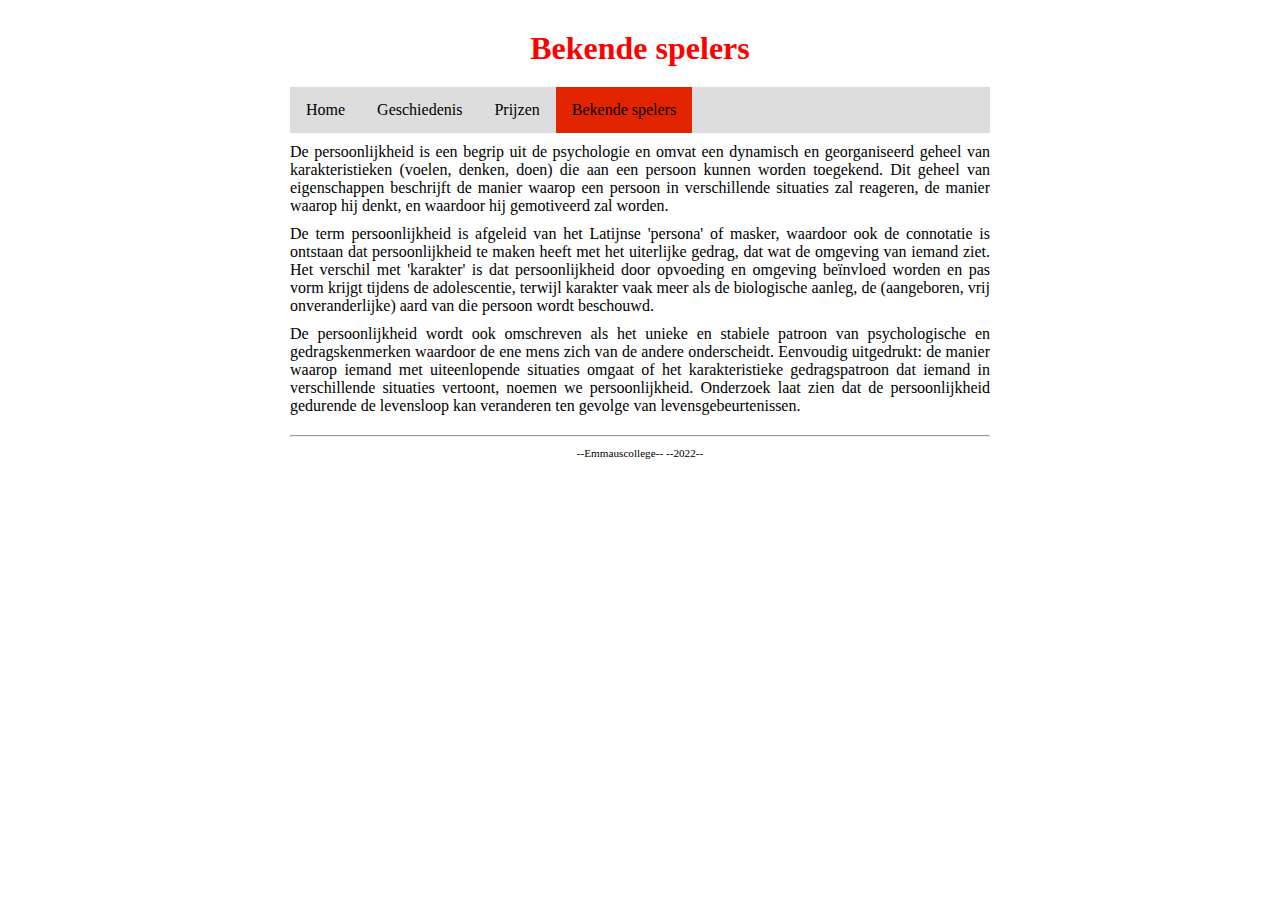
==== Bekende spelers.html @ 32197fba "versie 2" ====
<!DOCTYPE html>

<html lang="nl">

<head>
  <link rel="stylesheet" href="style.css" />
  <title>Dit is een eenvoudige website</title>
  <meta charset="UTF-8" />
<style>
  h1 {color:red;}
</style>
</head>

<body>
  <div class="page">

    <header>
      <h1>Bekende spelers</h1>
    </header>

    <nav>
      <ul>
        <li><a href="index.html">Home</a></li>
        <li><a href="Geschiedenis.html">Geschiedenis</a> </li>
        <li><a href="Prijzen.html">Prijzen</a> </li>
        <li><a class="active" href="bekende spelers.html">Bekende spelers</a></li>
      </ul>
    </nav>

    <main>
      <p>De persoonlijkheid is een begrip uit de psychologie en omvat een dynamisch en georganiseerd geheel van
        karakteristieken (voelen, denken, doen) die aan een persoon kunnen worden toegekend. Dit geheel van
        eigenschappen beschrijft de manier waarop een persoon in verschillende situaties zal reageren, de manier waarop
        hij denkt, en waardoor hij gemotiveerd zal worden.</p>
      <p>De term persoonlijkheid is afgeleid van het Latijnse 'persona' of masker, waardoor ook de connotatie is
        ontstaan dat persoonlijkheid te maken heeft met het uiterlijke gedrag, dat wat de omgeving van iemand ziet. Het
        verschil met 'karakter' is dat persoonlijkheid door opvoeding en omgeving beïnvloed worden en pas vorm krijgt
        tijdens de adolescentie, terwijl karakter vaak meer als de biologische aanleg, de (aangeboren, vrij
        onveranderlijke) aard van die persoon wordt beschouwd.</p>
      <p>De persoonlijkheid wordt ook omschreven als het unieke en stabiele patroon van psychologische en
        gedragskenmerken waardoor de ene mens zich van de andere onderscheidt. Eenvoudig uitgedrukt: de manier waarop
        iemand met uiteenlopende situaties omgaat of het karakteristieke gedragspatroon dat iemand in verschillende
        situaties vertoont, noemen we persoonlijkheid. Onderzoek laat zien dat de persoonlijkheid gedurende de
        levensloop kan veranderen ten gevolge van levensgebeurtenissen.</p>
    </main>

    <footer>
      <hr />
      <p class="smalltext">--Emmauscollege-- --2022--</p>
    </footer>

  </div>
</body>

</html>
---- style.css ----
/* Instellingen om fouten te helpen vinden, uncomment om aan te zetten */

* {                                          /* geldt voor alles */
    /* border: 1px dotted black;         */  /* zorg dat elke box een gestippelde rand krijgt, zodat je de afmeting goed kunt zien, letop dat dit de layout soms kan wijzigen */
    /* background-color: rgba(0,0,0,5%); */  /* zorg dat elke box een doorzichtige donkere achtergrond krijgt, hoe meer boxen in elkaar hoe donkerder de achtergrondkleur */
}

/* Basisinstellingen voor alle pagina's, alleen aanpassen als je pro wilt worden */

html, body {                      /* geldt voor html en body */
  margin: 0px;                    /* standaard marge 0 */
  background-color: #ffffff;    /* achtergrondkleur lichtgrijs */
  color: #000000;               /* tekstkleur donkergrijs */
}  

body * {                          /* geldt voor alles in body */
  overflow: hidden;               /* zorgt dat DIV en andere block elementen de hoogte krijgt van wat erin zit (anders is het soms 0) */
  box-sizing: border-box;         /* zorg dat border meetelt bij de width en height van boxen */
  margin: 0px;                    /* standaard marge 0 */
}

/* Indeling voor alle pagina's */

.page {
  width: 700px;                   /* vaste breedte van 700 pixels */
  margin: 10px auto;              /* boven en onder 0 pixels marge, links en rechts marge gelijk verdeeld (gecentreerd) */
}

header, footer {                  /* geldt voor header en footer */
  margin: 10px 0px;
}

main {                       
  text-align: justify;            /* tekst uitvullen */}

h1, h2, h3 {                      /* geldt voor h1 en h2 en h3 */
  margin: 10px 0px;
  text-align: center;             /* tekst centreren */
} 

p {
  margin: 10px 0px;
  text-align: justify;            /* tekst links en rechts uitvullen */
}

/* Indeling voor hoofd pagina */

.kolomLinks {
  float:left;
  width:250px;
  padding-right:15px;           /* afstand tussen plaatje en rechterkolom */
}
.kolomRechts {
  float:left;
  width: 450px;
}
.kolomStop {
  clear:both;                   /* stop met floaten */
}

/* Opmaak voor alle pagina's */

h1, h2, h3 {
      color: #ff4013;
}

.smalltext {
    text-align: center;
    font-size: 0.7em;
}

a {
    color: #94e3fe;
    text-decoration: none;
}

a:hover {
    text-decoration: underline;
}


/* Navigatiebalk voor alle pagina's */
nav ul {
    list-style-type: none;
    margin: auto;
    padding: 0;
    background-color: #dddddd;
    overflow: hidden;
}

nav ul li {
    float: left;
}

nav li a {
    display: block;
    color: #000000;
    text-align: center;
    padding: 14px 16px;
    text-decoration: none;
}

nav li a:hover {
    background-color: #aaaaaa;
}

nav li a.active {
    background-color: #e32400;
}
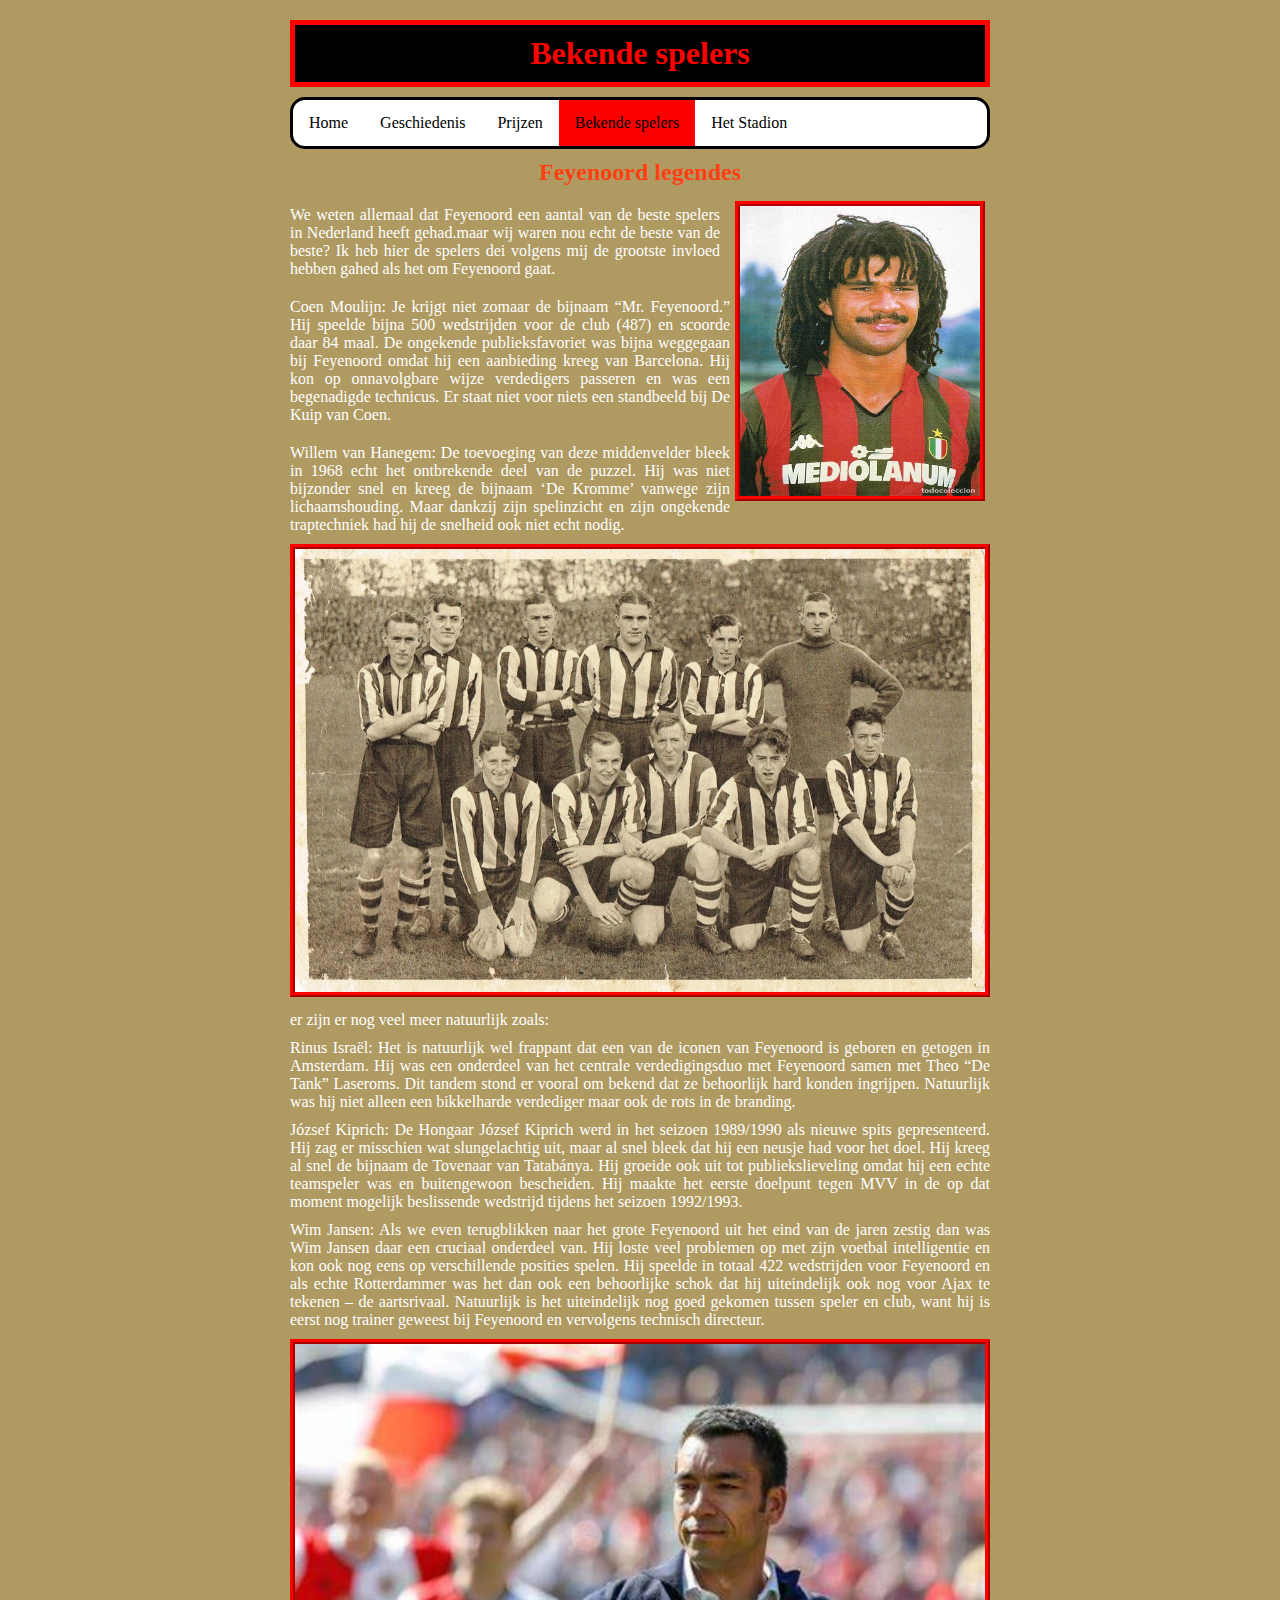
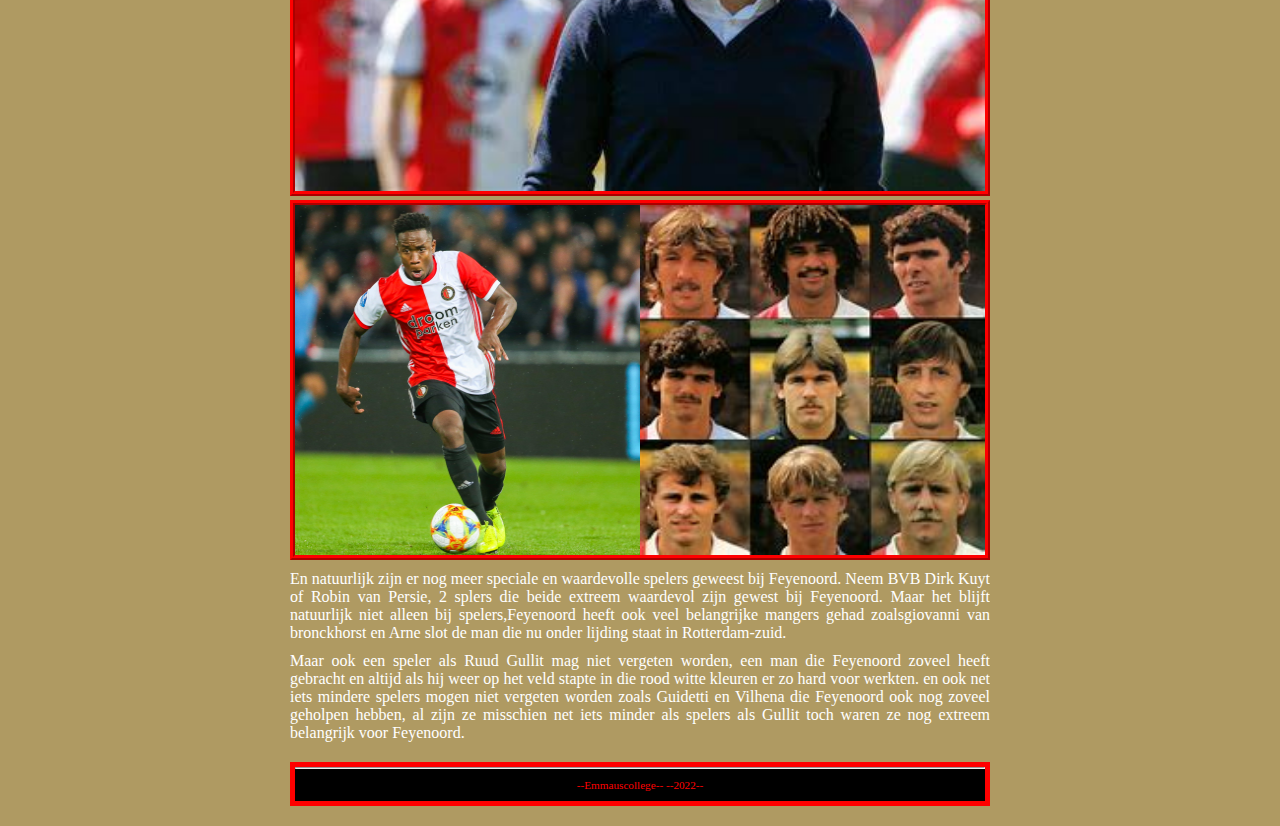
==== commit 243c2163: "extra save voor de zekerheid" ====
--- a/Bekende spelers.html
+++ b/Bekende spelers.html
@@ -23,25 +23,65 @@
         <li><a href="index.html">Home</a></li>
         <li><a href="Geschiedenis.html">Geschiedenis</a> </li>
         <li><a href="Prijzen.html">Prijzen</a> </li>
-        <li><a class="active" href="bekende spelers.html">Bekende spelers</a></li>
+        <li><a class="active" href="Bekende spelers.html">Bekende spelers</a></li>
+        <li><a href="hetstadion.html">Het Stadion</a></li>
       </ul>
     </nav>
 
     <main>
-      <p>De persoonlijkheid is een begrip uit de psychologie en omvat een dynamisch en georganiseerd geheel van
-        karakteristieken (voelen, denken, doen) die aan een persoon kunnen worden toegekend. Dit geheel van
-        eigenschappen beschrijft de manier waarop een persoon in verschillende situaties zal reageren, de manier waarop
-        hij denkt, en waardoor hij gemotiveerd zal worden.</p>
-      <p>De term persoonlijkheid is afgeleid van het Latijnse 'persona' of masker, waardoor ook de connotatie is
-        ontstaan dat persoonlijkheid te maken heeft met het uiterlijke gedrag, dat wat de omgeving van iemand ziet. Het
-        verschil met 'karakter' is dat persoonlijkheid door opvoeding en omgeving beïnvloed worden en pas vorm krijgt
-        tijdens de adolescentie, terwijl karakter vaak meer als de biologische aanleg, de (aangeboren, vrij
-        onveranderlijke) aard van die persoon wordt beschouwd.</p>
-      <p>De persoonlijkheid wordt ook omschreven als het unieke en stabiele patroon van psychologische en
-        gedragskenmerken waardoor de ene mens zich van de andere onderscheidt. Eenvoudig uitgedrukt: de manier waarop
-        iemand met uiteenlopende situaties omgaat of het karakteristieke gedragspatroon dat iemand in verschillende
-        situaties vertoont, noemen we persoonlijkheid. Onderzoek laat zien dat de persoonlijkheid gedurende de
-        levensloop kan veranderen ten gevolge van levensgebeurtenissen.</p>
+      <h2> Feyenoord legendes</h2>
+     <img class="kolomgullit"
+          src= "afbeeldingen/gullit.jpg"
+          alt= "Feyenoord logo's">
+      
+    <div id="kopje">  <p>
+We weten allemaal dat Feyenoord een aantal van de beste spelers in Nederland heeft gehad.maar wij waren nou echt de beste van de beste? Ik heb hier de spelers dei volgens mij de grootste invloed hebben gahed als het om Feyenoord gaat.
+</p></div>
+     
+      <div><p> Coen Moulijn:
+
+Je krijgt niet zomaar de bijnaam “Mr. Feyenoord.” Hij speelde bijna 500 wedstrijden voor de club (487) en scoorde daar 84 maal. De ongekende publieksfavoriet was bijna weggegaan bij Feyenoord omdat hij een aanbieding kreeg van Barcelona. Hij kon op onnavolgbare wijze verdedigers passeren en was een begenadigde technicus. Er staat niet voor niets een standbeeld bij De Kuip van Coen.
+</p> </div> <p>Willem van Hanegem:
+
+De toevoeging van deze middenvelder bleek in 1968 echt het ontbrekende deel van de puzzel. Hij was niet bijzonder snel en kreeg de bijnaam ‘De Kromme’ vanwege zijn lichaamshouding. Maar dankzij zijn spelinzicht en zijn ongekende traptechniek had hij de snelheid ook niet echt nodig.</p>
+     
+      
+
+      <img class="kolommidden"
+        src="afbeeldingen/oudefeyenoord.jpg">
+      
+      <p> er zijn er nog veel meer natuurlijk zoals: </p>
+      <p>Rinus Israël:
+
+Het is natuurlijk wel frappant dat een van de iconen van Feyenoord is geboren en getogen in Amsterdam. Hij was een onderdeel van het centrale verdedigingsduo met Feyenoord samen met Theo “De Tank” Laseroms. Dit tandem stond er vooral om bekend dat ze behoorlijk hard konden ingrijpen. Natuurlijk was hij niet alleen een bikkelharde verdediger maar ook de rots in de branding.</p>
+ <p> József Kiprich:
+
+De Hongaar József Kiprich werd in het seizoen 1989/1990 als nieuwe spits gepresenteerd. Hij zag er misschien wat slungelachtig uit, maar al snel bleek dat hij een neusje had voor het doel. Hij kreeg al snel de bijnaam de Tovenaar van Tatabánya. Hij groeide ook uit tot publiekslieveling omdat hij een echte teamspeler was en buitengewoon bescheiden. Hij maakte het eerste doelpunt tegen MVV in de op dat moment mogelijk beslissende wedstrijd tijdens het seizoen 1992/1993.
+ </p>     
+    <p>Wim Jansen:
+
+Als we even terugblikken naar het grote Feyenoord uit het eind van de jaren zestig dan was Wim Jansen daar een cruciaal onderdeel van. Hij loste veel problemen op met zijn voetbal intelligentie en kon ook nog eens op verschillende posities spelen. Hij speelde in totaal 422 wedstrijden voor Feyenoord en als echte Rotterdammer was het dan ook een behoorlijke schok dat hij uiteindelijk ook nog voor Ajax te tekenen – de aartsrivaal. Natuurlijk is het uiteindelijk nog goed gekomen tussen speler en club, want hij is eerst nog trainer geweest bij Feyenoord en vervolgens technisch directeur.</p>
+      <img class="kolomrechts3"
+          src= "afbeeldingen/vbh.jpg"
+          alt= "Feyenoord logo's">
+
+      <div class="pagina2">
+        
+      <img class="kolomrechts4"
+          src= "afbeeldingen/oudespelers.jpg"
+          alt= "Feyenoord logo's">
+
+      <img class="kolomlinks4"
+          src= "afbeeldingen/sini.jpg"
+          alt= "Feyenoord logo's">
+
+      </div>
+
+      <p>En natuurlijk zijn er nog meer speciale en waardevolle spelers geweest bij Feyenoord. Neem BVB Dirk Kuyt of Robin van Persie, 2 splers die beide extreem waardevol zijn gewest bij Feyenoord. Maar het blijft natuurlijk niet alleen bij spelers,Feyenoord heeft ook veel belangrijke mangers gehad zoalsgiovanni van bronckhorst en Arne slot de man die nu onder lijding staat in Rotterdam-zuid.</p>
+     
+      <p> Maar ook een speler als Ruud Gullit mag niet vergeten worden, een man die Feyenoord zoveel heeft gebracht en altijd als hij weer op het veld stapte in die rood witte kleuren er zo hard voor werkten. en ook net iets mindere spelers mogen niet vergeten worden zoals Guidetti en Vilhena die Feyenoord ook nog zoveel geholpen hebben, al zijn ze misschien net iets minder als spelers als Gullit toch waren ze nog extreem belangrijk voor Feyenoord.
+      </p>  
+      
     </main>
 
     <footer>
--- a/style.css
+++ b/style.css
@@ -9,8 +9,8 @@
 
 html, body {                      /* geldt voor html en body */
   margin: 0px;                    /* standaard marge 0 */
-  background-color: #ffffff;    /* achtergrondkleur lichtgrijs */
-  color: #000000;               /* tekstkleur donkergrijs */
+  background-color: #af9a62;    /* achtergrondkleur lichtgrijs */
+  color: #ffffff;               /* tekstkleur donkergrijs */
 }  
 
 body * {                          /* geldt voor alles in body */
@@ -28,6 +28,8 @@
 
 header, footer {                  /* geldt voor header en footer */
   margin: 10px 0px;
+  border: 5px solid red;
+  background-color: black;
 }
 
 main {                       
@@ -46,19 +48,88 @@
 /* Indeling voor hoofd pagina */
 
 .kolomLinks {
-  float:left;
-  width:250px;
-  padding-right:15px;           /* afstand tussen plaatje en rechterkolom */
+  width:250px;  
+  border: 5px solid red;
+  border-radius: 170px;
+  margin-right: 10px;
+  margin: auto;
+  border-style: ridge;
+  position: relative;
+  left: 20px;
 }
+.KolomLinks2 {
+float: left;
+  width: 300px;
+  height: 300px;
+  border: 5px solid red;
+  border-style: ridge;
+  margin: 4px;
+}
+.kolomrechts4 {
+float:right;
+width:345px;
+height:350px;
+}
+
+.kolomlinks4 {
+float:left;
+width:345px;
+height:350px;
+}
+.vanpersie {
+  max-width: 320px;
+  float: left;
+}
+.pagina2 {
+border: 5px solid red;
+  border-style: ridge;
+  
+}
+
 .kolomRechts {
   float:left;
   width: 450px;
 }
+.kolomrechts6 {
+float: right;
+  width: 300px;
+  height: 300px;
+  margin-left: 5px;
+  border: 5px solid red;
+  border-style: ridge;
+}
 .kolomStop {
-  clear:both;                   /* stop met floaten */
+  clear:both;                  
 }
 
-/* Opmaak voor alle pagina's */
+#kopje {
+  padding-right: 10px ; 
+}
+
+.kolomrechts2 {
+  float:right;
+  width: 320px;
+  height: 350px; 
+  border: 5px solid red;
+  border-style: ridge;
+  }
+
+.kolomrechts3 {
+  float:none;
+  width: 700px; 
+  height: auto;
+  border: 5px solid red;
+  border-style: ridge;
+
+  
+  }
+
+.kolommidden {
+  width: 700px;
+  float:none;
+  border: 5px solid red;
+  border-style: ridge;
+  }
 
 h1, h2, h3 {
       color: #ff4013;
@@ -67,6 +138,7 @@
 .smalltext {
     text-align: center;
     font-size: 0.7em;
+  color: red;
 }
 
 a {
@@ -84,8 +156,10 @@
     list-style-type: none;
     margin: auto;
     padding: 0;
-    background-color: #dddddd;
+    background-color: #ffffff;
     overflow: hidden;
+   border-radius: 15px;
+  border:3px solid black;
 }
 
 nav ul li {
@@ -101,9 +175,21 @@
 }
 
 nav li a:hover {
-    background-color: #aaaaaa;
+    background-color: gray;
 }
 
 nav li a.active {
-    background-color: #e32400;
+    background-color: #fa0000;
 }
+
+#tekst1home{
+  color:white;
+}
+.kolomgullit {
+float:right;
+  height: 300px;
+  width: 250px;
+  border: 5px solid red;
+  border-style: ridge;
+  margin: 5px;
+}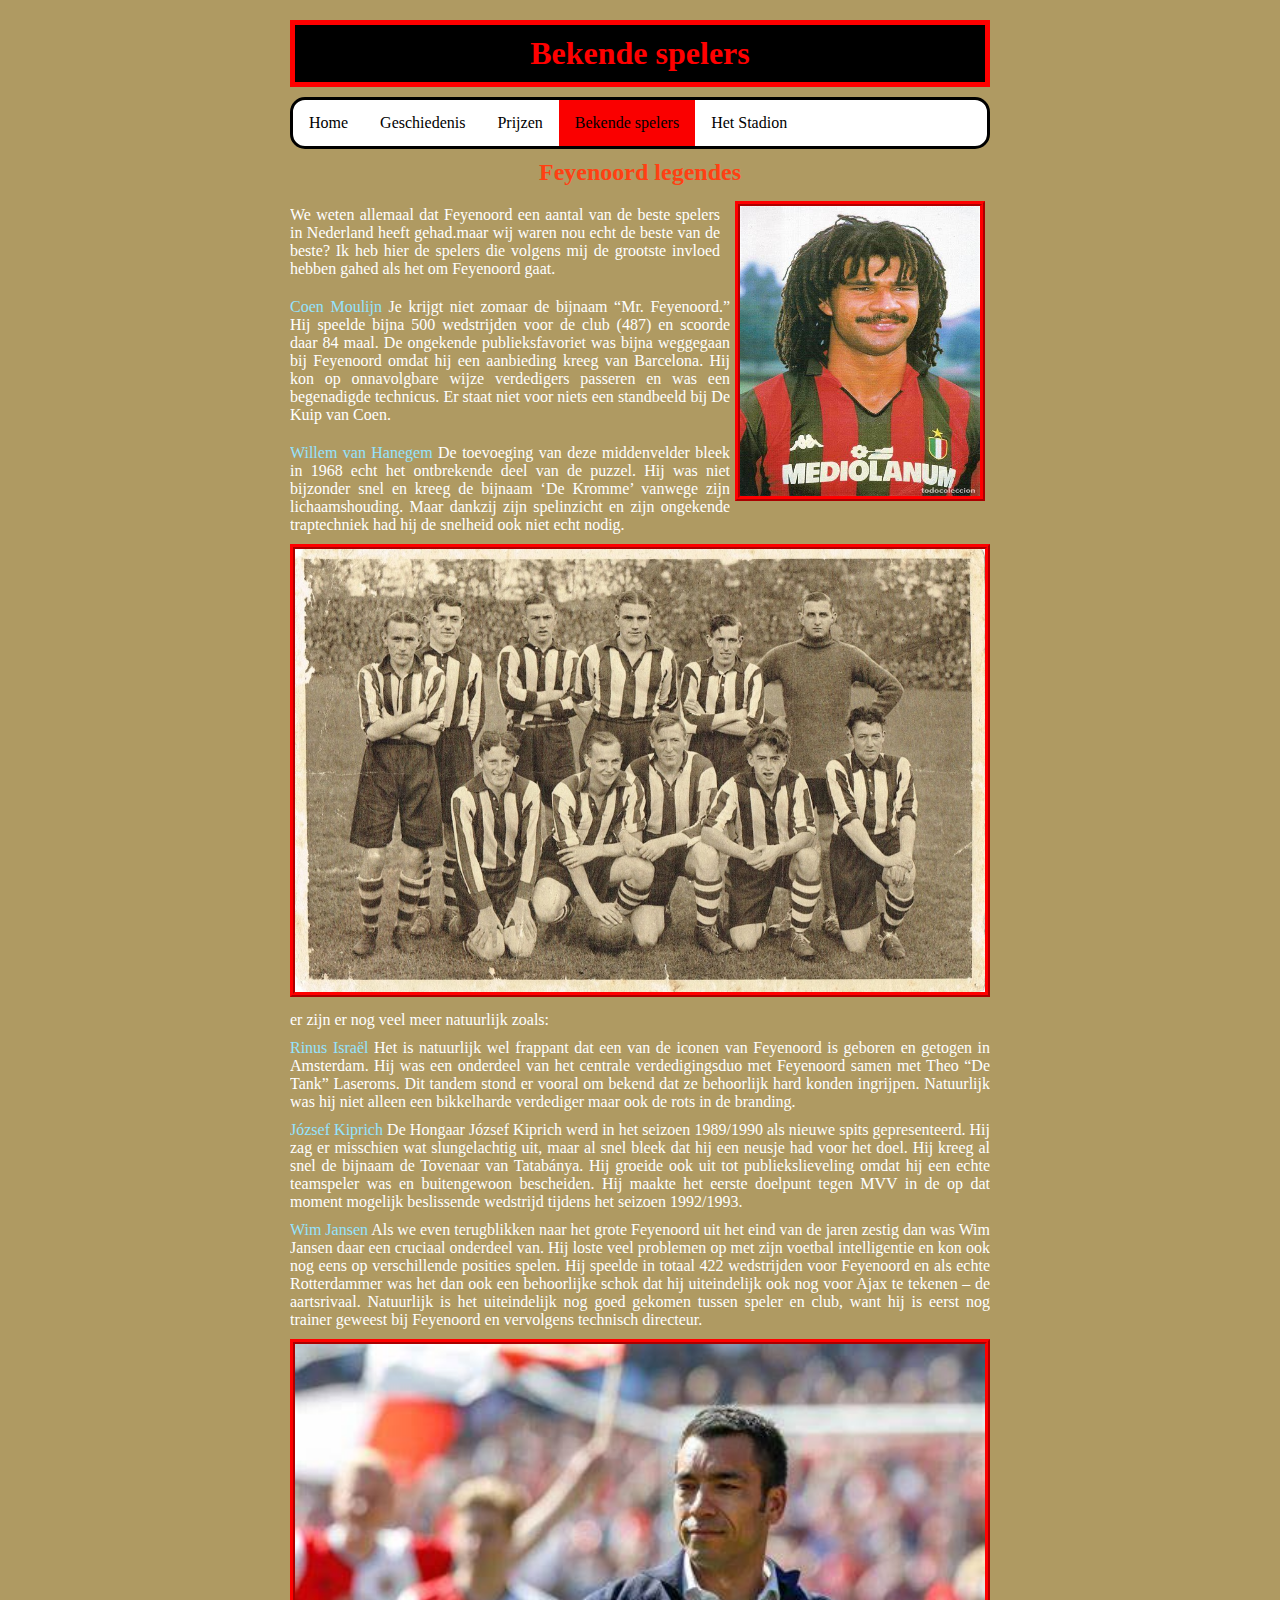
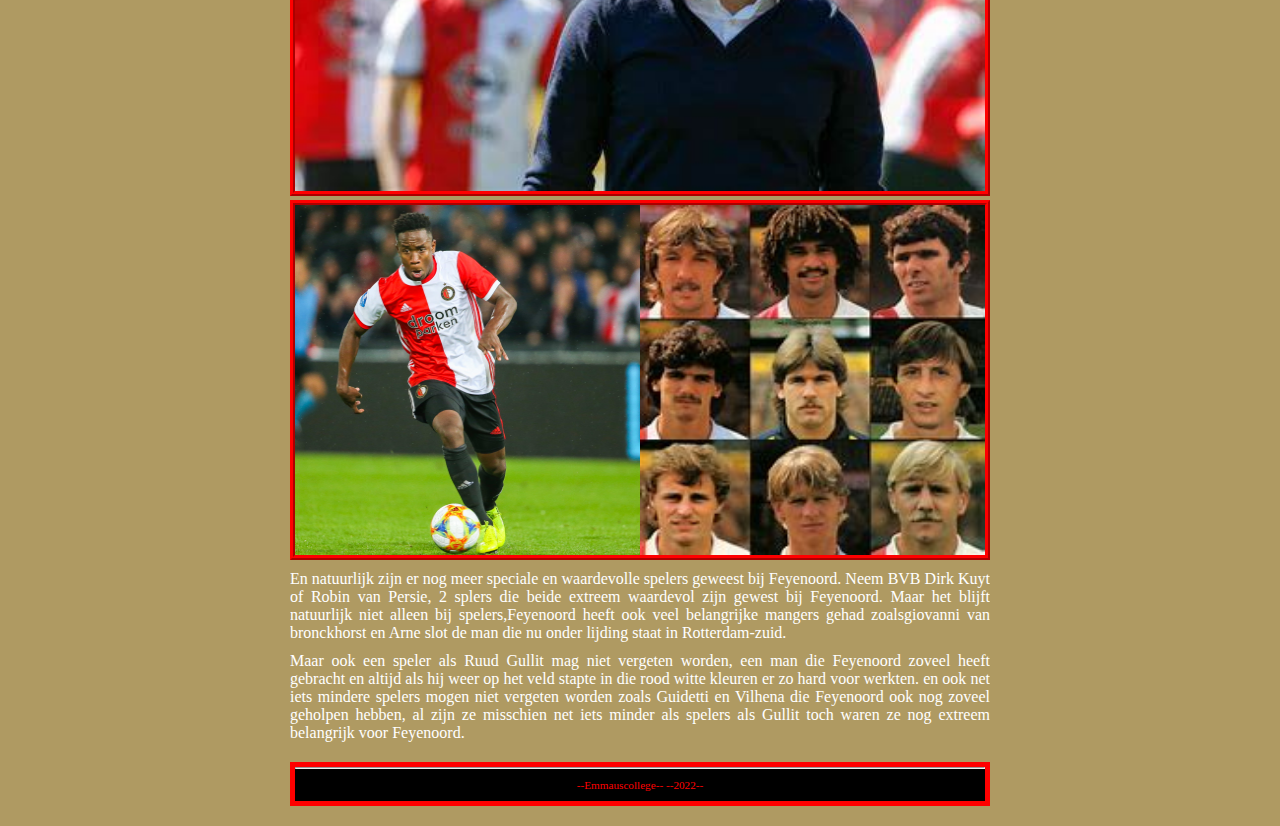
==== commit 523501c2: "klaar" ====
--- a/Bekende spelers.html
+++ b/Bekende spelers.html
@@ -35,14 +35,16 @@
           alt= "Feyenoord logo's">
       
     <div id="kopje">  <p>
-We weten allemaal dat Feyenoord een aantal van de beste spelers in Nederland heeft gehad.maar wij waren nou echt de beste van de beste? Ik heb hier de spelers dei volgens mij de grootste invloed hebben gahed als het om Feyenoord gaat.
+We weten allemaal dat Feyenoord een aantal van de beste spelers in Nederland heeft gehad.maar wij waren nou echt de beste van de beste? Ik heb hier de spelers die volgens mij de grootste invloed hebben gahed als het om Feyenoord gaat.
 </p></div>
      
-      <div><p> Coen Moulijn:
+      <div><p> <a href="https://en.wikipedia.org/wiki/Coen_Moulijn">Coen Moulijn</a>
 
 Je krijgt niet zomaar de bijnaam “Mr. Feyenoord.” Hij speelde bijna 500 wedstrijden voor de club (487) en scoorde daar 84 maal. De ongekende publieksfavoriet was bijna weggegaan bij Feyenoord omdat hij een aanbieding kreeg van Barcelona. Hij kon op onnavolgbare wijze verdedigers passeren en was een begenadigde technicus. Er staat niet voor niets een standbeeld bij De Kuip van Coen.
-</p> </div> <p>Willem van Hanegem:
-
+</p> 
+      </div>
+      <p>
+<a href="https://en.wikipedia.org/wiki/Willem_van_Hanegem">Willem van Hanegem</a>
 De toevoeging van deze middenvelder bleek in 1968 echt het ontbrekende deel van de puzzel. Hij was niet bijzonder snel en kreeg de bijnaam ‘De Kromme’ vanwege zijn lichaamshouding. Maar dankzij zijn spelinzicht en zijn ongekende traptechniek had hij de snelheid ook niet echt nodig.</p>
      
       
@@ -51,14 +53,13 @@
         src="afbeeldingen/oudefeyenoord.jpg">
       
       <p> er zijn er nog veel meer natuurlijk zoals: </p>
-      <p>Rinus Israël:
-
+      <p><a href="https://en.wikipedia.org/wiki/Rinus_Isra%C3%ABl">Rinus Israël</a>
 Het is natuurlijk wel frappant dat een van de iconen van Feyenoord is geboren en getogen in Amsterdam. Hij was een onderdeel van het centrale verdedigingsduo met Feyenoord samen met Theo “De Tank” Laseroms. Dit tandem stond er vooral om bekend dat ze behoorlijk hard konden ingrijpen. Natuurlijk was hij niet alleen een bikkelharde verdediger maar ook de rots in de branding.</p>
- <p> József Kiprich:
+ <p><a href="https://en.wikipedia.org/wiki/J%C3%B3zsef_Kiprich">József Kiprich </a>
 
 De Hongaar József Kiprich werd in het seizoen 1989/1990 als nieuwe spits gepresenteerd. Hij zag er misschien wat slungelachtig uit, maar al snel bleek dat hij een neusje had voor het doel. Hij kreeg al snel de bijnaam de Tovenaar van Tatabánya. Hij groeide ook uit tot publiekslieveling omdat hij een echte teamspeler was en buitengewoon bescheiden. Hij maakte het eerste doelpunt tegen MVV in de op dat moment mogelijk beslissende wedstrijd tijdens het seizoen 1992/1993.
  </p>     
-    <p>Wim Jansen:
+    <p><a href="https://en.wikipedia.org/wiki/Wim_Jansen">Wim Jansen </a>
 
 Als we even terugblikken naar het grote Feyenoord uit het eind van de jaren zestig dan was Wim Jansen daar een cruciaal onderdeel van. Hij loste veel problemen op met zijn voetbal intelligentie en kon ook nog eens op verschillende posities spelen. Hij speelde in totaal 422 wedstrijden voor Feyenoord en als echte Rotterdammer was het dan ook een behoorlijke schok dat hij uiteindelijk ook nog voor Ajax te tekenen – de aartsrivaal. Natuurlijk is het uiteindelijk nog goed gekomen tussen speler en club, want hij is eerst nog trainer geweest bij Feyenoord en vervolgens technisch directeur.</p>
       <img class="kolomrechts3"
--- a/style.css
+++ b/style.css
@@ -2,7 +2,7 @@
 
 * {                                          /* geldt voor alles */
     /* border: 1px dotted black;         */  /* zorg dat elke box een gestippelde rand krijgt, zodat je de afmeting goed kunt zien, letop dat dit de layout soms kan wijzigen */
-    /* background-color: rgba(0,0,0,5%); */  /* zorg dat elke box een doorzichtige donkere achtergrond krijgt, hoe meer boxen in elkaar hoe donkerder de achtergrondkleur */
+    /* background-color: rgba(0,0,0,5%);  /* zorg dat elke box een doorzichtige donkere achtergrond krijgt, hoe meer boxen in elkaar hoe donkerder de achtergrondkleur */
 }
 
 /* Basisinstellingen voor alle pagina's, alleen aanpassen als je pro wilt worden */
@@ -192,4 +192,69 @@
   border: 5px solid red;
   border-style: ridge;
   margin: 5px;
-}+}
+.kolomdebeker {
+float:left;
+  height: 350px;
+  width: 245px;
+   border: 5px solid red;
+  border-style: ridge;
+  margin: 5px;
+}
+.kolomdekleedkamer {
+float: right;
+  height: 340px;
+  width: 445px;
+   border: 5px solid red;
+  border-style: ridge;
+  margin: 5px;
+}
+.kolom1974 {
+float: right;
+  border: 5px solid red;
+  border-style: ridge;
+  margin: 5px;
+}
+
+.kolommooigebaar {
+float: right; 
+  height: 250px;
+  width: 250px;
+  border: 5px solid red;
+  border-style: ridge;
+  margin: 5px;
+}
+  
+.kolomvakken {
+float: right;
+  border: 5px solid red;
+  border-style: ridge;
+  margin: 5px;
+}
+
+.kolomdekuip {
+float: left;
+  height: 300px;
+  width: 400pxpx;
+  border: 5px solid red;
+  border-style: ridge;
+  margin: 5px;
+}
+
+.kolomvoordekuip {
+float: none;
+  height: 500px;
+  width: 695px;
+  border: 5px solid red;
+  border-style: ridge;
+  margin: 5px;
+
+.kolommooigebaar {
+float: left: 
+  height: 300px;
+  width: 250pxpx;
+  border: 5px solid red;
+  border-style: ridge;
+  margin: 5px;
+}
+  